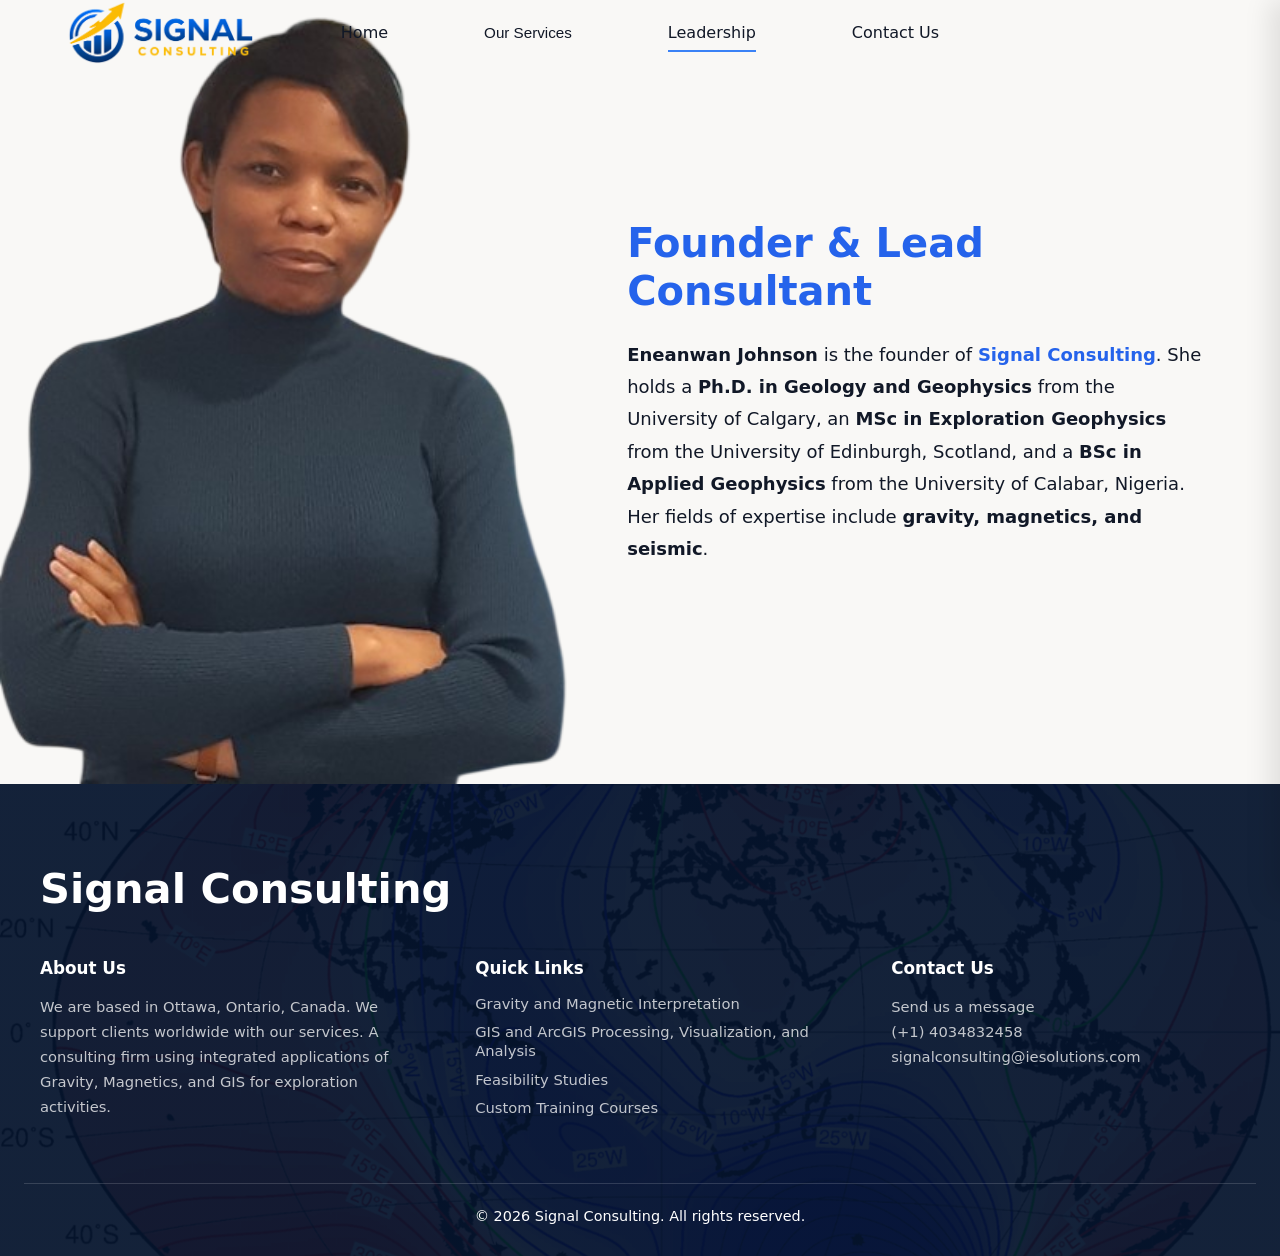
==== consultant.html @ cea69cd4 "Initial commit" ====
<!DOCTYPE html>
<html lang="en">
<head>
    <meta charset="UTF-8">
    <meta name="viewport" content="width=device-width, initial-scale=1.0">
    <link rel="icon" type="image/x-icon" href="./images/favicon.ico">
    <title>Signal Processing</title>
    <link rel="stylesheet" href="stylesheet/stles.css" />
</head>
<body class="black-navLinks-page">

    <!-- Navbar -->
    <section class="navbar-section" id="navbarSection"></section>


    <!-- Page Content -->
    <main class="content">

        <section class="team">
            <div class="team-image">
                <img class="founder-image" src="images/founder.png" alt="Founder Image">
            </div>
            <div class="team-text">
                <h1><span class="highlight">Founder & Lead Consultant</span></h1>
                <p>
                    <strong>Eneanwan Johnson</strong> is the founder of <span class="highlight">Signal Consulting</span>. 
                    She holds a <strong>Ph.D. in Geology and Geophysics</strong> from the University of Calgary, 
                    an <strong>MSc in Exploration Geophysics</strong> from the University of Edinburgh, Scotland, 
                    and a <strong>BSc in Applied Geophysics</strong> from the University of Calabar, Nigeria. 
                    Her fields of expertise include <strong>gravity, magnetics, and seismic</strong>.
                </p>
            </div>
        </section>


        <section class="footer" id="footer"></section>





    </main>

    <script src="scripts/index.js"></script>
</body>
</html>
---- stylesheet/stles.css ----
/* =========================
        BASE RESET
   ========================= */
html {
  scroll-behavior: smooth;
}

* {
    margin: 0;
    padding: 0;
    box-sizing: border-box;
}
body {
    font-family: system-ui, -apple-system, BlinkMacSystemFont, sans-serif;
    background-color:white;
    color: #111;
}



/* =========================
    STYLING FOR THE NAVBAR
   ========================= */
.navbar {
    position: fixed; 
    top: 0;
    left: 0;
    width: 100%;
    background-color: transparent;
    transition: background-color 0.3s ease, box-shadow 0.3s ease;
    z-index: 1000;
}
.navbar.scrolled {
    background-color: #f9fafb;
    box-shadow: 0 10px 25px rgba(0, 0, 0, 0.08);
}

/* Navbar inner container */
.nav-container {
    max-width: 1200px;
    margin: 0 auto;
    height: min(10vh, 64px);  
    padding: 0 1.5rem;
    display: flex;
    align-items: center;
    justify-content: space-between;
}
.nav-container-center{
    position: relative;
}
.nav-container-scrolled {
    display: flex;
    align-items: center;
    justify-content: space-between;
}

/* Logo */
.logo {
    height: 100%;
    display: flex;
    align-items: center;
    opacity: 0;
    visibility: hidden;
    transition: opacity 0.25s ease;
}
.logo-image {
    height: 100%;
    width: auto;
    display: block;           
    object-fit: contain;
    margin: 0;
    padding: 0;
}
.logo.show-logo {
    opacity: 1;
    visibility: visible;
}

/* Desktop nav links */
.nav-links{
  position: absolute;
  left: 0;
  right: 0;
  display: flex;
  align-items: center;
  justify-content: center; 
  gap: 6rem;
  transform: none;         
}
.nav-links.nav-link-scrolled {
    position: static;          
    transform: none;
    gap: 2.5rem;
}
.nav-links a {
    position: relative;
    font-size: 1rem; 
    font-weight: 200;
    padding: 0.25rem 0;
    text-decoration: none;
    color: white;
}
.nav-links.scrolled-color a{
    color:  #111827;
}
.black-navLinks-page .nav-links a {
    color:  #111827;
}

/* Hamburger */
.menu-toggle {
    display: none;
    font-size: 1.5rem;
    background: none;
    border: none;
    cursor: pointer;
}

/* Mobile Menu */
.mobile-menu {
    position: fixed;
    top: 0;
    right: 0;
    width: 50vw;
    height: 100vh;
    background-color: #ffffff;
    box-shadow: -10px 0 25px rgba(0, 0, 0, 0.1);
    padding: 4rem 0rem;
    display: flex;
    flex-direction: column;
    transform: translateX(100%);
    transition: transform 0.3s ease;
    z-index: 999;
}
.mobile-menu.open {
    transform: translateX(0);
}
.mobile-menu a {
    display: block;
    width: 100%;
    padding: 1rem 1.25rem;
    background-color: #dbe0e4; 
    text-decoration: none;
    color: #111;
    font-size: 1.05rem;
    font-weight: 500;
    margin-bottom: 0.1rem;
}
.mobile-menu a:hover{
    background-color: #f1f5f9;
}

/* Mobile menu header */
.mobile-menu-header {
    display: flex;
    align-items: center;
    justify-content: space-between;
    margin-bottom: 1rem; 
    margin-top: 1.25rem;
}

/* Mobile logo */
.mobile-logo {
    font-size: 1.2rem;
    font-weight: 600;
    padding-left: 1.25rem;
}
.mobile-logo-image{
    height: 30px;
    width: auto;
}

/* Close button */
.close-menu {
    background: none;
    border: none;
    font-size: 1.4rem;
    color: #9e4646;
    cursor: pointer;
    padding-right: 2rem;
}
.close-menu:hover{
    color: #f50606;
}

/* Remove background spacing after last item */
.mobile-menu a:last-child {
    margin-bottom: 0;
}

/* Content */
.content {
    padding: 0;
}

/* Underline effect */
.nav-links a::after {
    content: "";
    position: absolute;
    left: 0;
    bottom: -6px;
    width: 100%;
    height: 2px;
    background-color: #3b82f6;
    transform: scaleX(0);
    transform-origin: left;
    transition: transform 0.25s ease, background-color 0.25s ease;
}

/* Hover underline (yellow) */
.nav-links a:hover::after {
    transform: scaleX(1);
    background-color: #facc15;
}

/* Active underline (persistent blue) */
.nav-links a.active::after {
    transform: scaleX(1);
    background-color: #3b82f6;
}
.nav-links a.active:hover::after {
  background-color: #3b82f6;
}




/* =========================================
   OUR SERVICES DROPDOWN (DESKTOP + MOBILE)
   ========================================= */

/* Desktop wrapper inside the nav */
.nav-links .services-dd {
  position: relative;
  display: inline-flex;
  align-items: center;
}

/* Button should look exactly like your nav links */
.nav-links .services-btn {
  position: relative;
  font-size: 0.95rem;
  font-weight: 200;
  padding: 0.25rem 0;
  background: transparent;
  border: none;
  outline: none;
  cursor: pointer;
  color: white; 
}

/* Match scrolled color behavior */
.nav-links.scrolled-color .services-btn {
  color: #111827;
}
.black-navLinks-page .nav-links .services-btn {
  color: #111827;
}

/* Underline effect for the button */
.nav-links .services-btn::after {
  content: "";
  position: absolute;
  left: 0;
  bottom: -6px;
  width: 100%;
  height: 2px;
  background-color: #3b82f6; 
  transform: scaleX(0);
  transform-origin: left;
  transition: transform 0.25s ease, background-color 0.25s ease;
}

/* Hover underline for Our Services*/
.nav-links .services-btn:hover::after {
  transform: scaleX(1);
  background-color: #facc15;
}

/* Blue underline when active*/
.nav-links .services-btn.active::after {
  transform: scaleX(1);
  background-color: #3b82f6;
}
.nav-links .services-btn.active:hover::after {
  background-color: #3b82f6; 
}

/* dropdown panel: edge-to-edge */
.nav-links .services-panel {
  position: fixed;              
  left: 0;
  right: 0;
  top: calc(min(10vh, 50px) + 12px);
  background: #ffffff;
  color: #111;
  box-shadow: 0 12px 30px rgba(0,0,0,0.18);
  z-index: 1200;

  /* hidden by default */
  opacity: 0;
  visibility: hidden;
  transform: translateY(10px);
  transition: opacity 0.2s ease, transform 0.2s ease, visibility 0.2s ease;
}

/* pointer shape */
.nav-links .services-panel::before {
  content: "";
  position: absolute;
  top: -10px;
  left: var(--services-pointer-x, 50%); /* fallback */
  transform: translateX(-50%);
  width: 0;
  height: 0;
  border-left: 10px solid transparent;
  border-right: 10px solid transparent;
  border-bottom: 10px solid #ffffff;
}

/*subtle shadow behind the pointer */
.nav-links .services-panel::after {
  content: "";
  position: absolute;
  top: -12px;
  left: var(--services-pointer-x, 50%); /* fallback */
  transform: translateX(-50%);
  width: 0;
  height: 0;
  border-left: 12px solid transparent;
  border-right: 12px solid transparent;
  border-bottom: 12px solid rgba(0,0,0,0.08);
  z-index: -1;
}

/* Inner container keeps content centered and wraps into rows */
.nav-links .services-panel-inner {
  max-width: 1200px;             
  margin: 0 auto;
  padding: 1rem 1.5rem;
  display: flex;
  flex-wrap: wrap;                 
  gap: 0.75rem 1rem;              
  justify-content: center;        
}

/* Service items */
.nav-links .services-panel-inner a {
  background: #ffffff;
  color: #111;
  text-decoration: none;
  font-size: 0.98rem;
  font-weight: 500;
  padding: 0.75rem 1rem;
  border-radius: 10px;
  border: 1px solid rgba(17, 24, 39, 0.12);
  line-height: 1.25;
  display: inline-flex;
  align-items: center;
  white-space: normal;
}

/* Hover within dropdown */
.nav-links .services-panel-inner a:hover {
  background: #3b82f6;
  color: #ffffff;
}

/* Show panel on hover (desktop) */
@media (hover: hover) and (pointer: fine) {
  .nav-links .services-dd:hover .services-panel {
    opacity: 1;
    visibility: visible;
    transform: translateY(0);
  }
}

/* open state (for click/touch devices) */
.nav-links .services-dd.open .services-panel {
  opacity: 1;
  visibility: visible;
  transform: translateY(0);
}

/* Mobile dropdown inside off-canvas */
.mobile-services-dd {
  width: 100%;
}

/* Button styled like your mobile menu links */
.mobile-services-btn {
  display: block;
  width: 100%;
  padding: 1rem 1.25rem;
  background-color: #dbe0e4; 
  color: #111;
  font-size: 1.05rem;
  font-weight: 500;
  border: none;
  text-align: left;
  cursor: pointer;
  margin-bottom: 0.1rem;
}
.mobile-services-btn:hover {
  background-color: #f1f5f9;
}
.mobile-services-dd.open .mobile-services-btn {
  background-color: #dbe0e4;
  color: #111;
}

/* Mobile dropdown panel: ALWAYS white */
.mobile-services-menu {
  display: none;
  width: 100%;
  background: #ffffff;
  padding: 0.25rem 0;
  margin-bottom: 0.1rem;
}
.mobile-services-dd.open .mobile-services-menu {
  display: block;
}

/* Mobile: each dropdown item bg slightly lighter than the button */
.mobile-services-menu a {
  display: block;
  width: 100%;
  padding: 0.85rem 1.25rem;
  background: #eef2f6;
  color: #111;
  text-decoration: none;
  font-size: 1rem;
  font-weight: 500;
}
.mobile-services-menu a:hover {
  background: #f1f5f9;
}



/* =================================================
    STYLING FOR THE HERO SECTION OF THE HOME PAGE 
===================================================*/
.hero {
    position: relative;
    height: 100vh;
    min-height: 600px;
    overflow: hidden;
}

/* Image container */
.hero-image-container {
    width: 100%;
    height: 100%;
}
.hero-image {
    width: 100%;
    height: 100%;
    object-fit: cover;
}

/* Overlay container */
.hero-overlay {
    position: absolute;
    inset: 0;
    display: flex;
    align-items: center;
    padding-left: clamp(1.5rem, 6vw, 6rem);
    z-index: 2;
}

/* hero section text styling */
.hero-text {
    max-width: 600px;
    color: #ffffff;
}
.hero-text h1 {
    font-size: clamp(2.2rem, 5vw, 3.5rem);
    font-weight: 700;
    line-height: 1.2;
    margin-bottom: 1rem;
    opacity: 0;
    transform: translateX(-60px);
}
.hero-text p {
    font-size: clamp(1rem, 2vw, 1.15rem);
    line-height: 1.6;
    margin-bottom: 2rem;
    opacity: 0;
    transform: translateX(-60px);
}

/* Button styling */
.hero-links {
    display: flex;
    gap: 1rem;
    opacity: 0;
    transform: translateX(-60px);
}
.btn {
    padding: 0.75rem 1.75rem;
    border-radius: 999px;
    font-weight: 500;
    text-decoration: none;
    transition: all 0.3s ease;
}
.btn-primary {
    border: 2px solid #3b82f6;
    color: #ffffff;
}
.btn-primary:hover {
    background-color: #3b82f6;
}
.btn-secondary {
    border: 2px solid #facc15;
    color: #ffffff;
}
.btn-secondary:hover {
    background-color: #facc15;
    color: #111;
}

/* Bottom left service container of the hero section */
.hero-services-container {
    position: absolute;
    bottom: 0;
    left: 0;
    width: min(45%, 450px);
    background-color: #f9fafb;
    padding: 2.2rem 1.5rem;
    display: flex;
    justify-content: center;
    align-items: center;
    z-index: 3;
}
.hero-services-container h2 {
    font-size: 1.7rem;
    color: #111827;
}

/* Animation active states */
.hero-text.animate h1,
.hero-text.animate p {
    opacity: 1;
    transform: translateX(0);
    transition: all 0.8s ease;
}
.hero-links.animate {
    opacity: 1;
    transform: translateX(0);
    transition: all 0.8s ease;
}



/* ===============================
   SERVICES SECTION
================================ */
.Services {
    padding: clamp(3rem, 6vw, 6rem) clamp(1.5rem, 6vw, 6rem);
    background-color: #f9fafb;
}

/* Grid wrapper */
.services-wrapper {
    display: grid;
    grid-template-columns: repeat(2, 1fr);
    gap: 3rem;
    max-width: 1200px;
    margin: 0 auto 5rem;
}

/* Service card */
.service-card-home {
    display: flex;
    gap: 1.5rem;
    align-items: stretch;
    margin: 0; 
}

/* Image container */
.service-image {
    flex: 0 0 45%;
    position: relative;
    overflow: hidden;
    border-radius: 14px;
}
.service-image img {
    width: 100%;
    height: 100%;
    object-fit: cover;
    display: block;
}

/* Desktop content */
.service-content {
    flex: 1;
    display: flex;
    flex-direction: column;
    justify-content: center;
}
.service-content h3 {
    font-size: 1.35rem;
    margin-bottom: 0.6rem;
    color: #111827;
}
.service-content p {
    font-size: 0.95rem;
    line-height: 1.6;
    color: #4b5563;
    margin-bottom: 1rem;
}
.service-content a {
    font-weight: 500;
    color: #2563eb;
    text-decoration: none;
    align-self: flex-start;
}
.service-content a:hover {
    text-decoration: underline;
}

/* Mobile overlay */
.service-mobile-overlay {
    display: none;
}

/* And More section */
.services-more {
    max-width: 700px;
    margin: 0 auto;
    text-align: center;
}

.services-more h3 {
    font-size: 2rem;
    margin-bottom: 1rem;
    color: #111827;
}

.services-more p {
    font-size: 1rem;
    line-height: 1.7;
    color: #4b5563;
}

.send-message-link{
    font-weight: 500;
    color: #2563eb;
    text-decoration: none;
    align-self: flex-start;
}



/* =========================================================
   FOOTER SECTION WITH DEEP BLUE BACKGROUND IMAGE
   ========================================================= */
.footer {
    position: relative;
    background-image: url("../images/footer.png");
    background-size: cover;
    background-position: center;
    background-repeat: no-repeat;
    padding: 5rem 1.5rem 2rem;
    color: #ffffff;
}

/* Dark deep-blue overlay with subtle grid texture */
.footer-overlay {
    position: absolute;
    inset: 0;
    background:
        linear-gradient(
            rgba(5, 20, 45, 0.94),
            rgba(5, 20, 45, 0.94)
        ),
        repeating-linear-gradient(
            90deg,
            rgba(255, 255, 255, 0.035),
            rgba(255, 255, 255, 0.035) 1px,
            transparent 1px,
            transparent 48px
        );
    z-index: 1;
}

/* Footer Inner Wrapper */
.footer-inner {
    position: relative;
    z-index: 2;
    max-width: 1200px;
    margin: 0 auto;
}
.footer-brand {
    margin-bottom: 2.8rem;
}
.footer-brand h2 {
    font-size: clamp(2rem, 4vw, 2.6rem);
    font-weight: 700;
    color: #ffffff;
}
.footer-columns {
    display: grid;
    grid-template-columns: repeat(3, 1fr);
    gap: 3rem;
}
.footer-col h4 {
    font-size: 1.05rem;
    font-weight: 600;
    color: #ffffff;
    margin-bottom: 1rem;
}
.footer-col p,
.footer-col span {
    font-size: 0.92rem;
    line-height: 1.7;
    color: rgba(255, 255, 255, 0.75);
}
.footer-links {
    list-style: none;
    padding: 0;
    margin: 0;
}
.footer-links li {
    margin-bottom: 0.6rem;
}
.footer-links a,
.footer-cta {
    font-size: 0.92rem;
    color: rgba(255, 255, 255, 0.75);
    text-decoration: none;
    transition: color 0.3s ease;
}
.footer-links a:hover,
.footer-cta:hover {
    color: #2563eb;
}
.footer-links-col {
    margin-left: 1.2rem;
}
.footer-bottom {
    position: relative;
    z-index: 2;
    margin-top: 3.5rem;
    padding-top: 1.5rem;
    text-align: center;
    font-size: 0.9rem;
    color: #ffffff;
    border-top: 1px solid rgba(255, 255, 255, 0.15);
}



/* ==========================================
    CONSULTANT (consultant.html) PAGE DESIGN 
============================================*/
.team {
    display: flex;
    background-color: #f9f8f6;
    min-height: 80vh;        
    width: 100%;
    overflow: hidden;
}
.team-image {
    flex: 0 0 45%;            
    position: relative;
}
.founder-image {
    width: 100%;
    height: 100%;
    object-fit: cover;         
    display: block;
}
.team-text {
    flex: 0 0 55%;            
    padding: 4rem 6% 4rem 4%;
    display: flex;
    flex-direction: column;
    justify-content: center;
    color: #111827;            
}
.team-text h1 {
    font-size: 2.5rem;
    margin-bottom: 1.5rem;
    line-height: 1.2;
}
.team-text h1 .highlight {
    color: #2563eb;           
}
.team-text p {
    font-size: 1.125rem;
    line-height: 1.8;
}
.team-text p strong {
    color: #111827;
}
.team-text p .highlight {
    color: #2563eb;            
    font-weight: 600;
}



/* =============================================
     CONTACT US PAGE (contact.html) FILE DESIGN 
===============================================*/
.contact {
    background-color: #f9f8f6;
}

/* Top Image */
.contact-image {
    height: 45vh;
    width: 100%;
    overflow: hidden;
    position: relative;
}
.contact-image::before {
    content: "";
    position: absolute;
    inset: 0; 
    background-color: rgba(0, 0, 0, 0.4);
    z-index: 1;
}

/* Ensure the image stays behind the overlay */
.contact-top-image {
    width: 100%;
    height: 100%;
    object-fit: cover;
    display: block;
    position: relative;
    z-index: 0;
}

/* Content Container */
.contact-content {
    max-width: 900px;
    margin: 0 auto;
    padding: 4rem 1.5rem;
    color: #111827;
}

/* Heading */
.contact-content h1 {
    font-size: 2.5rem;
    margin-bottom: 1rem;
}
.contact-intro {
    font-size: 1.1rem;
    margin-bottom: 2.5rem;
}

/* Direct Contact */
.contact-details {
    display: flex;
    gap: 2rem;
    margin-bottom: 3rem;
    flex-wrap: wrap;
}
.contact-item {
    display: flex;
    align-items: center;
    gap: 0.75rem;
    font-size: 1rem;
}
.contact-item a {
    color: #2563eb;
    text-decoration: none;
}
.contact-item a:hover {
    text-decoration: underline;
}

/* Form */
.contact-form {
    display: flex;
    flex-direction: column;
    gap: 1.5rem;
}
.form-group {
    display: flex;
    flex-direction: column;
}
label {
    font-size: 0.95rem;
    margin-bottom: 0.5rem;
}
.required {
    color: #dc2626;
}
.optional {
    font-size: 0.85rem;
    color: #6b7280;
}
input,
textarea {
    padding: 0.75rem;
    border: 1px solid #d1d5db;
    border-radius: 4px;
    font-size: 1rem;
}
input:focus,
textarea:focus {
    outline: none;
    border-color: #2563eb;
}

/* Button */
button {
    align-self: flex-start;
    padding: 0.75rem 1.75rem;
    background-color: #2563eb;
    color: white;
    border: none;
    border-radius: 4px;
    font-size: 1rem;
    cursor: pointer;
}
button:hover {
    background-color: #1e4ed8;
}

/* email success and failure pop up */
.contact-popup {
    position: fixed;
    top: 20%;
    left: 50%;
    transform: translateX(-50%);
    background-color: #2563eb;
    color: #ffffff;
    padding: 1.5rem 2rem;
    border-radius: 10px;
    box-shadow: 0 8px 20px rgba(0, 0, 0, 0.2);
    z-index: 1000;

    display: flex;
    flex-direction: column;
    align-items: center;
    gap: 0.5rem;
}
.contact-popup button {
    background-color: white;
    color: #2563eb;
    border: none;
    padding: 0.5rem 1rem;
    border-radius: 5px;
    cursor: pointer;
    font-weight: bold;
}
.contact-popup button:hover{
    background-color: #facc15;
    color: #111;
}
.contact-popup.hidden {
    display: none;
}
#contact-form {
  scroll-margin-top: 100px; 
}

/* Disabled send button state */
.contact-form button[type="submit"]:disabled {
    opacity: 0.55;
    cursor: not-allowed;
    pointer-events: none;
    background-color: #94a3b8; 
}



/* ================================================================
   SERVICE PAGE DESIGN (design for all the services, page by page)
================================================================== */
.service-hero{
  position: relative;
  min-height: 90vh; 
  display: grid;
  place-items: center;
  overflow: hidden;
}

/* Replace with your actual image later */
.service-hero-bg{
  position: absolute;
  inset: 0;
  background: linear-gradient(135deg, rgba(10,10,10,.35), rgba(10,10,10,.15));
  background-image: url("../images/gravity.jpg");
  background-size: cover;
  background-position: center;
}
.service-hero-overlay{
  position: absolute;
  inset: 0;
  background: rgba(0,0,0,0.35); 
}

/* Inner container: small left/right margin, with top/bottom padding */
.service-hero-inner{
  position: relative;
  width: min(1100px, 92%); 
  padding: 7rem 0 5rem;  
}

/* Content: centered and stacked */
.service-hero-content{
  max-width: 780px;
  margin: 0 auto;
  text-align: center;
  display: flex;
  flex-direction: column;
  align-items: center;
  gap: 1.1rem;
}
.service-hero-title{
  margin: 0;
  font-size: clamp(2rem, 4vw, 3.1rem);
  line-height: 1.1;
  color: #fff;
}
.service-hero-subtitle{
  margin: 0;
  max-width: 70ch;
  font-size: clamp(1rem, 1.5vw, 1.1rem);
  line-height: 1.65;
  color: rgba(255,255,255,0.92);
}

/* Transparent CTA (link-style button) */
.service-hero-cta{
  display: inline-flex;
  align-items: center;
  justify-content: center;
  padding: 0.85rem 1.15rem;
  border: 1px solid rgba(255,255,255,0.75);
  border-radius: 999px;
  text-decoration: none;
  color: #fff;
  background: transparent;
  transition: transform 160ms ease, background 160ms ease, border-color 160ms ease;
}
.service-hero-cta:hover{
  background: rgba(255,255,255,0.12);
  border-color: rgba(255,255,255,0.95);
  transform: translateY(-1px);
}

/* Detail section card*/
.service-details{
  background: #f6f6f6; 
  padding: 4.5rem 0;
}
.service-details-inner{
  width: min(1100px, 92%);
  margin: 0 auto;
}

/* Card: white, minimal border, very subtle shadow */
.service-card{
  background: #fff;
  border-radius: 18px;
  padding: clamp(1.5rem, 3vw, 2.4rem);
  border: 1px solid rgba(0,0,0,0.06);
  box-shadow: 0 6px 18px rgba(0,0,0,0.04);
  max-width: 900px;
  margin: 0 auto; 
}
.service-card-title{
  margin: 0 0 0.8rem;
  font-size: 1.35rem;
  line-height: 1.25;
  color: #111;
}
.service-card-text{
  margin: 0 0 1.25rem;
  line-height: 1.75;
  color: #333;
}

/* Link under the text */
.service-card-link{
  text-decoration: none;
  display: inline-block;
  padding-bottom: 0.15rem;
  border-bottom: 1px solid rgba(0,0,0,0.35);
  color: #111;
  transition: border-color 160ms ease, transform 160ms ease;
}
.service-card-link:hover{
  border-color: rgba(0,0,0,0.7);
  transform: translateY(-1px);
}


/* =================================================
    RESPONSIVENESS FOR DEVICES WITH SMALLER SCREENS 
====================================================*/ 

/* Responsive for navbar (small screen devices)*/
@media (max-width: 768px) {
    .nav-links {
        display: none;
    }

    .nav-links .services-panel {
        display: none;
    }

    .nav-link-scrolled{
        display:none;
    }

    .menu-toggle {
        display: block;
        color: #078af5; 
    }

    .menu-toggle:hover{
        color: #547997; 
    }

    .navbar {
        background-color: #ffffff;
        box-shadow: 0 10px 25px rgba(0, 0, 0, 0.08);
    }

    .logo{
        opacity: 1;
        visibility: visible;
    }
    /* Responsive for navbar ends here */


    /* Mobile responsiveness for the hero section of the home page*/
    .hero-overlay {
        padding-left: 1.5rem;
        padding-right: 1.5rem;
    }

    .hero-services-container {
        width: 70%;
        max-width: none;
        bottom: 0;
        left: 0;
        padding: 1.8rem 1.2rem;
    }

    .hero-links {
        flex-direction: column;
        align-items: flex-start;
    }
    /* Mobile responsiveness for the hero section ends here */

    
    /* mobile responsiveness for our services section of the home page */
    .Services {
        padding: 3rem 1.2rem;
    }
    .services-wrapper {
        display: flex;
        flex-direction: column;
        gap: 1.2rem;
        margin-bottom: 0;
    }
    .service-card-home {
        display: block;
        margin: 0;
    }
    .service-image {
        width: 100%;
        height: 220px; 
        position: relative;
    }
    .service-content {
        display: none;
    }
    .service-mobile-overlay {
        display: flex;
        flex-direction: column;
        justify-content: flex-end;
        position: absolute;
        inset: 0;
        padding: 1.2rem;
        background: linear-gradient(
            to top,
            rgba(0, 0, 0, 0.65),
            rgba(0, 0, 0, 0)
        );
        color: #ffffff;
        cursor: pointer;
    }
    .service-mobile-overlay h3 {
        font-size: 1.3rem;
        margin-bottom: 0.3rem;
    }
    .service-mobile-overlay span {
        font-size: 0.9rem;
        opacity: 0.9;
    }
    .service-image a {
        display: block;
        height: 100%;
    }
    .service-card-home:last-child {
         margin-bottom: 2rem; 
    }
    /* mobile responsiveness for our services section of the home page ends here*/


    /* monile responsivesness for consultant page (consultant.html) */
    .team {
        flex-direction: column;
        min-height: auto;
    }
    .team-image {
        width: 100%;
        height: 50vh;       
    }
    .team-text {
        flex: 1 0 auto;
        padding: 2rem 5%;
        text-align: left;
    }
    .team-text h1 {
        font-size: 2rem;
    }
    .team-text p {
        font-size: 1rem;
    }
    /* monile responsivesness for consultant page (consultant.html) ends here */


    /* mobile responsiveness for contact us page */
    .contact-image {
        height: 35vh;
    }

    .contact-content h1 {
        font-size: 2rem;
    }
    /* mobile responsiveness for contact us page ends here */


    /* mobile responsiveness for each service page */
    .service-hero-inner{
        padding: 6rem 0 4rem;
    }
    /* mobile responsiveness for each service page ends here */
}



/* Resonsiveness for our services section for TABLET (one per row)*/
@media (max-width: 1024px) {

    .services-wrapper {
        grid-template-columns: 1fr;
    }

    .service-card {
        max-width: 900px;
        margin: 0 auto;
    }
}
/* Resonsiveness for our services section for TABLET (one per row) ends here */



/* Responsivesness for footer section for screeb smaller than standrd tablets */
@media (max-width: 900px) {
    .footer-brand,
    .footer-columns {
        text-align: center;
    }
    .footer-columns {
        grid-template-columns: 1fr;
        gap: 2.2rem;
    }
    .footer {
        padding-top: 4rem;
    }
    .footer-links-col {
        margin-left: 0;
    }
}
/* Responsivesness for footer section for screeb smaller than standrd tablets ends here  */
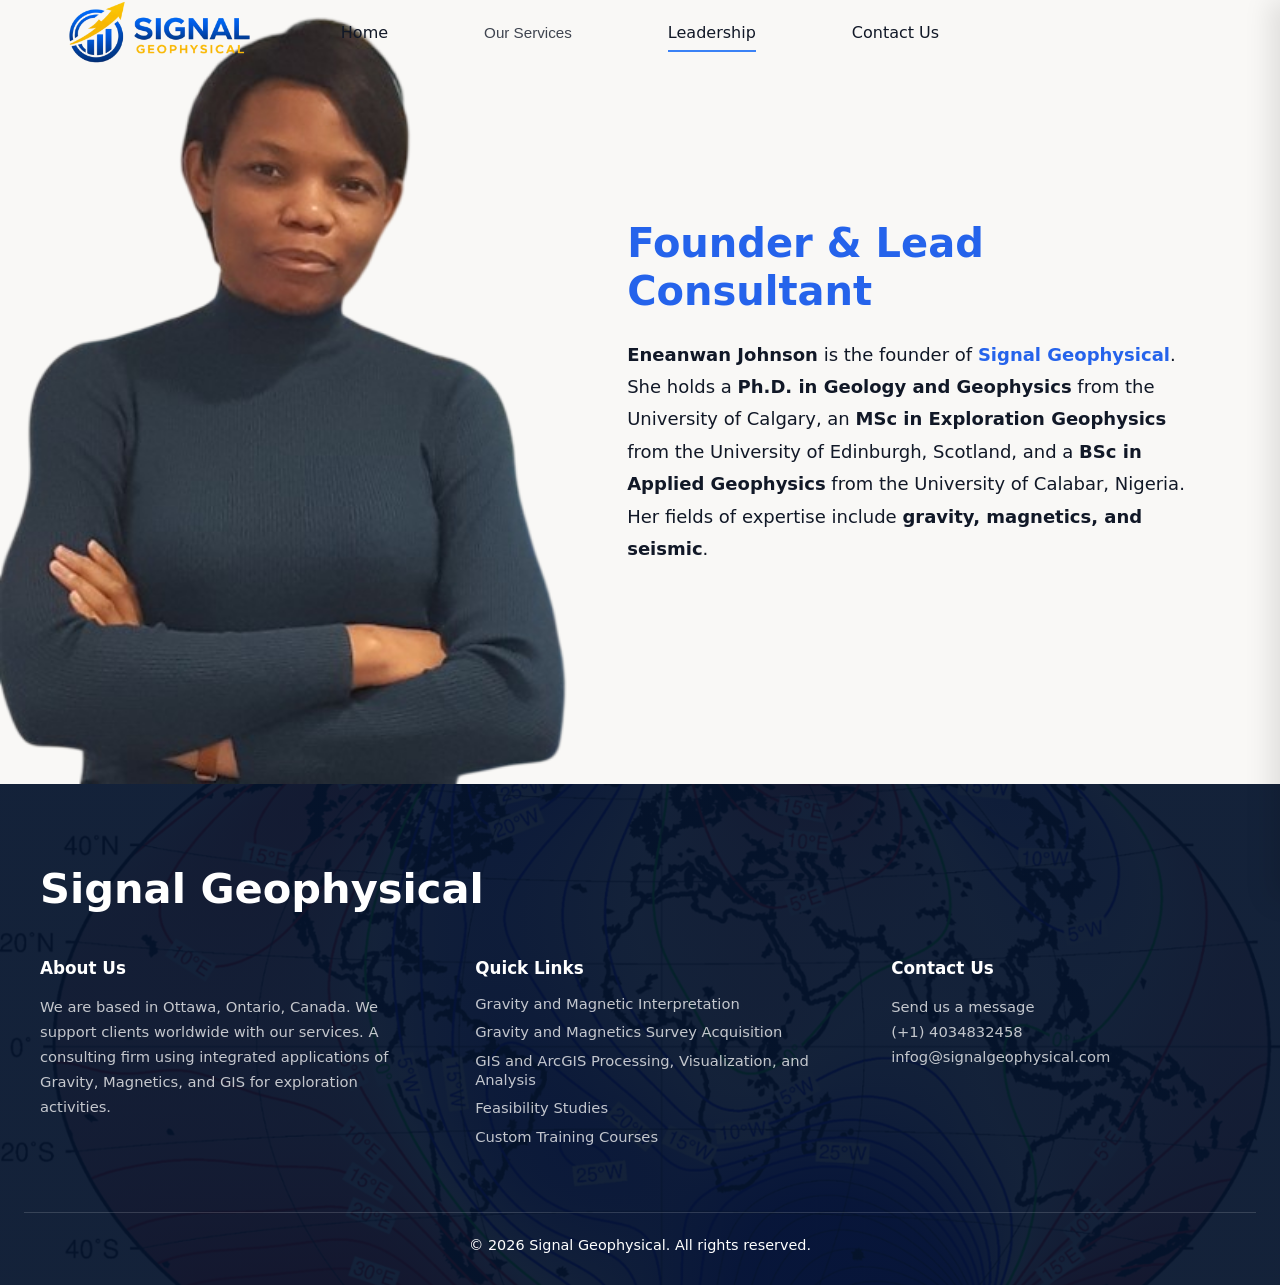
==== commit c26b2392: "Add scroll-to-top after successful contact form submission and alot of other minor styling" ====
--- a/consultant.html
+++ b/consultant.html
@@ -4,7 +4,7 @@
     <meta charset="UTF-8">
     <meta name="viewport" content="width=device-width, initial-scale=1.0">
     <link rel="icon" type="image/x-icon" href="./images/favicon.ico">
-    <title>Signal Processing</title>
+    <title>Signal Geophysical</title>
     <link rel="stylesheet" href="stylesheet/stles.css" />
 </head>
 <body class="black-navLinks-page">
@@ -23,7 +23,7 @@
             <div class="team-text">
                 <h1><span class="highlight">Founder & Lead Consultant</span></h1>
                 <p>
-                    <strong>Eneanwan Johnson</strong> is the founder of <span class="highlight">Signal Consulting</span>. 
+                    <strong>Eneanwan Johnson</strong> is the founder of <span class="highlight">Signal Geophysical</span>. 
                     She holds a <strong>Ph.D. in Geology and Geophysics</strong> from the University of Calgary, 
                     an <strong>MSc in Exploration Geophysics</strong> from the University of Edinburgh, Scotland, 
                     and a <strong>BSc in Applied Geophysics</strong> from the University of Calabar, Nigeria. 
--- a/stylesheet/stles.css
+++ b/stylesheet/stles.css
@@ -242,6 +242,7 @@
   font-size: 0.95rem;
   font-weight: 200;
   padding: 0.25rem 0;
+  opacity: 0.8;
   background: transparent;
   border: none;
   outline: none;
@@ -650,6 +651,11 @@
     text-decoration: none;
     align-self: flex-start;
 }
+
+.service-mobile-overlay {
+  pointer-events: none;
+}
+
 
 
 
@@ -1116,10 +1122,6 @@
         color: #078af5; 
     }
 
-    .menu-toggle:hover{
-        color: #547997; 
-    }
-
     .navbar {
         background-color: #ffffff;
         box-shadow: 0 10px 25px rgba(0, 0, 0, 0.08);
@@ -1246,10 +1248,24 @@
     .service-hero-inner{
         padding: 6rem 0 4rem;
     }
+    .service-image-link {
+        display: block;
+        height: 100%;
+    }
     /* mobile responsiveness for each service page ends here */
 }
 
 
+/* Desktop: prevent the image link of the service section of the home page from acting clickable */
+@media (min-width: 769px) {
+  .service-image-link {
+    pointer-events: none;
+    cursor: default;
+  }
+  .service-image-link * {
+    pointer-events: none;
+  }
+}
 
 /* Resonsiveness for our services section for TABLET (one per row)*/
 @media (max-width: 1024px) {
